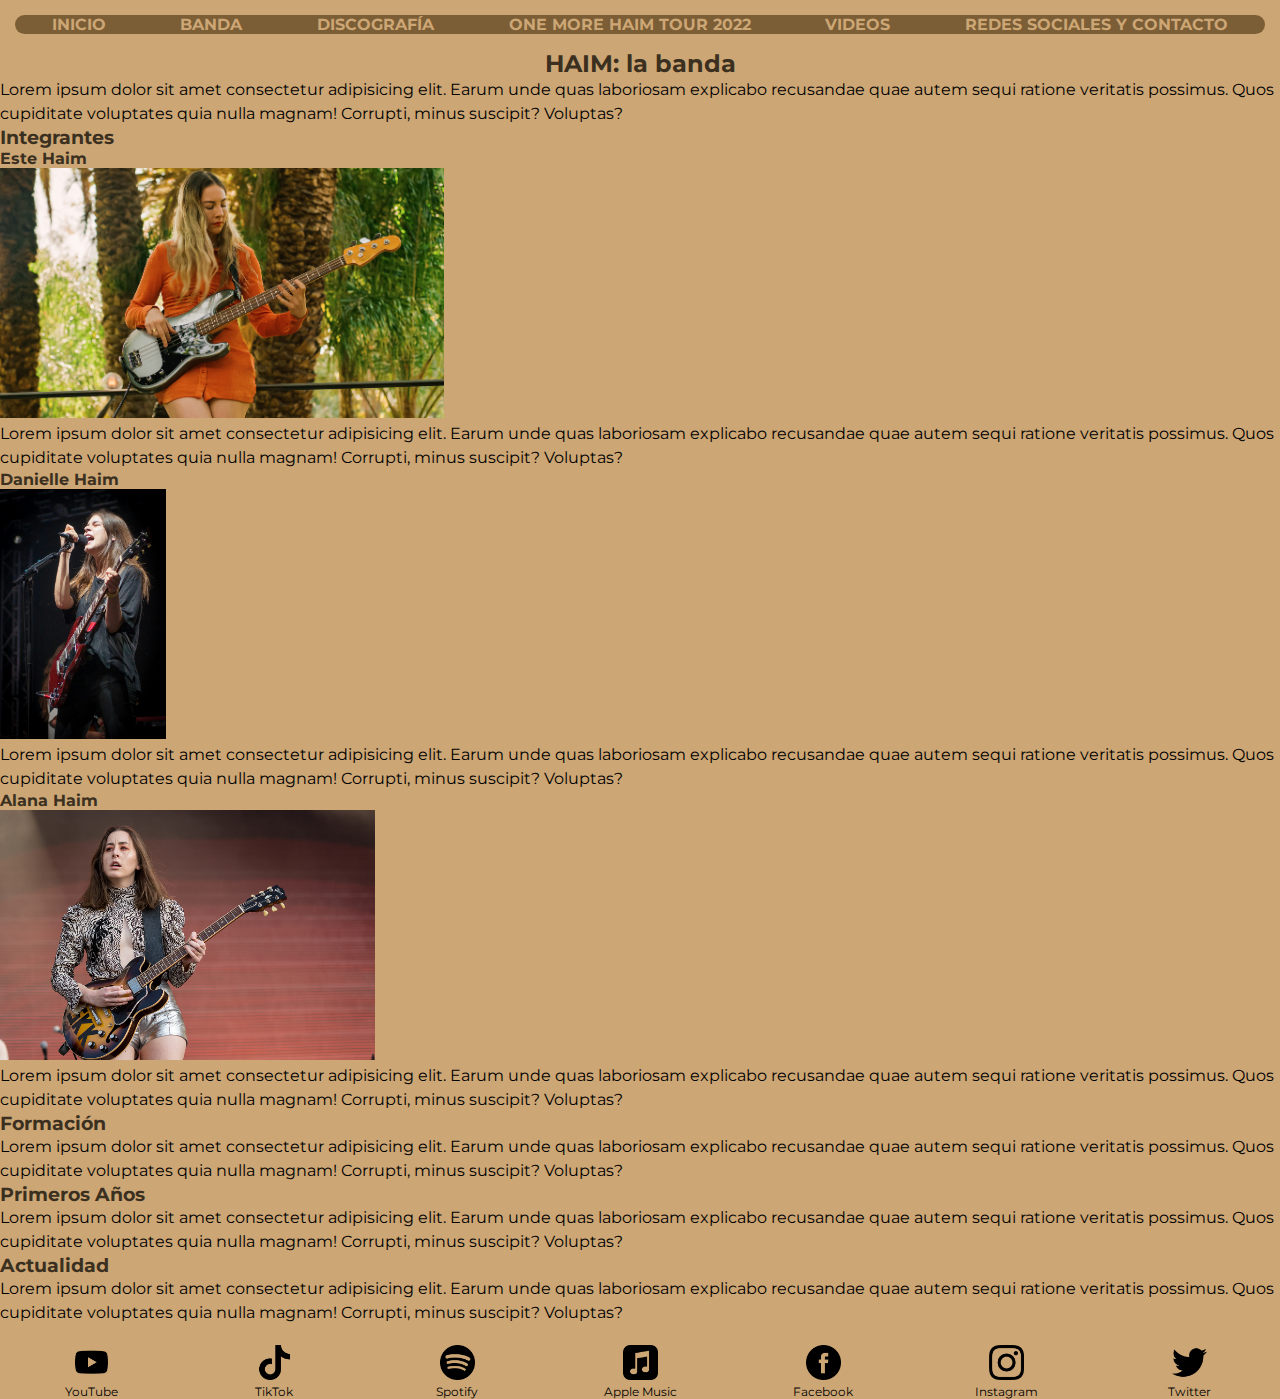
==== pages/banda.html @ 900359a2 "Primeros archivos luego de desafio grids" ====
<!DOCTYPE html>
<html lang="es">

<head>
    <meta charset="UTF-8">
    <meta http-equiv="X-UA-Compatible" content="IE=edge">
    <meta name="viewport" content="width=device-width, initial-scale=1.0">
    <title>HAIM - Banda</title>
    <link rel="stylesheet" href="../assets/css/style.css">
    <link rel="stylesheet" href="../assets/css/grid.css">
    <link rel="preconnect" href="https://fonts.googleapis.com">
    <link rel="preconnect" href="https://fonts.gstatic.com" crossorigin>
    <link href="https://fonts.googleapis.com/css2?family=Montserrat:wght@200;400;500;900&display=swap" rel="stylesheet">
</head>

<body class="bodyBanda">
    <header class="contenedorHeader">
        <nav class="contenedorBarra">
                <div class="menuOption">
                    <a href="../index.html">Inicio</a>
                </div>
                <div class="menuOption">
                        <a href="./banda.html">Banda</a>
                </div>
                <div class="menuOption">
                        <a href="./discografia.html">Discografía</a>
                </div>
                <div class="menuOption">
                        <a href="./tour.html">One More Haim Tour 2022</a>
                </div>
                <div class="menuOption">
                        <a href="./multimedia.html">Videos</a>
                </div>
                <div class="menuOption">
                        <a href="./redes.html">Redes sociales y contacto</a>
                </div>
        </nav>
    </header>
    
    <main>
        <h2>HAIM: la banda</h2>
        <div id="introducción">
            <p>
                Lorem ipsum dolor sit amet consectetur adipisicing elit. Earum unde quas laboriosam explicabo recusandae
                quae autem sequi ratione veritatis possimus. Quos cupiditate voluptates quia nulla magnam! Corrupti, minus
                suscipit? Voluptas?
            </p>
        </div>
        <div id="integrantes">
            <h3>Integrantes</h3>
            <h4>Este Haim</h4>
            <img src="../assets/img/este.jpeg" alt="Este Haim" height="250">
            <p>
                Lorem ipsum dolor sit amet consectetur adipisicing elit. Earum unde quas laboriosam explicabo recusandae
                quae autem sequi ratione veritatis possimus. Quos cupiditate voluptates quia nulla magnam! Corrupti, minus
                suscipit? Voluptas?
            </p>
            <h4>Danielle Haim</h4>
            <img src="../assets/img/danielle.jpeg" alt="Danielle Haim" height="250">
            <p>
                Lorem ipsum dolor sit amet consectetur adipisicing elit. Earum unde quas laboriosam explicabo recusandae
                quae autem sequi ratione veritatis possimus. Quos cupiditate voluptates quia nulla magnam! Corrupti, minus
                suscipit? Voluptas?
            </p>
            <h4>Alana Haim</h4>
            <img src="../assets/img/alana.jpeg" alt="Alana Haim" height="250">
            <p>
                Lorem ipsum dolor sit amet consectetur adipisicing elit. Earum unde quas laboriosam explicabo recusandae
                quae autem sequi ratione veritatis possimus. Quos cupiditate voluptates quia nulla magnam! Corrupti, minus
                suscipit? Voluptas?
            </p>
        </div>
        <div id="formación">
            <h3>Formación</h3>
            <p>
                Lorem ipsum dolor sit amet consectetur adipisicing elit. Earum unde quas laboriosam explicabo recusandae
                quae autem sequi ratione veritatis possimus. Quos cupiditate voluptates quia nulla magnam! Corrupti, minus
                suscipit? Voluptas?
            </p>
        </div>
        <div id="primerosAños">
            <h3>Primeros Años</h3>
            <p>
                Lorem ipsum dolor sit amet consectetur adipisicing elit. Earum unde quas laboriosam explicabo recusandae
                quae autem sequi ratione veritatis possimus. Quos cupiditate voluptates quia nulla magnam! Corrupti, minus
                suscipit? Voluptas?
            </p>
        </div>
        <div id="actualidad">
            <h3>Actualidad</h3>
            <p>
                Lorem ipsum dolor sit amet consectetur adipisicing elit. Earum unde quas laboriosam explicabo recusandae
                quae autem sequi ratione veritatis possimus. Quos cupiditate voluptates quia nulla magnam! Corrupti, minus
                suscipit? Voluptas?
            </p>
        </div>
    </main>

    <footer class="contenedorFooter">
        <div class="imagenesFooter"><a href="https://www.youtube.com/channel/UC9Dln8col-vr7GB1UTR789w"><img src="../assets/img/youtube.png" alt="YouTube logo"></a></div>
        <div class="imagenesFooter"><a href="https://www.tiktok.com/@haimtheband"><img src="../assets/img/tik_tok.png" alt="TikTok logo"></a></div>
        <div class="imagenesFooter"><a href="https://open.spotify.com/artist/4Ui2kfOqGujY81UcPrb5KE?si=7jF-mvYrQ4y7CS6mp-Qrcw"><img src="../assets/img/spotify.png" alt="Spotify logo"></a></div>
        <div class="imagenesFooter"><a href="https://music.apple.com/ar/artist/haim/164483115?l=en"><img src="../assets/img/music.png" alt="Apple Music logo"></a></div>
        <div class="imagenesFooter"><a href="https://www.facebook.com/haimtheband"><img src="../assets/img/facebook.png" alt="Facebook logo"></a></div>
        <div class="imagenesFooter"><a href="https://www.instagram.com/haimtheband/"><img src="../assets/img/instagram.png" alt="Instagram logo"></a></div>
        <div class="imagenesFooter"><a href="https://twitter.com/HAIMtheband"><img src="../assets/img/twitter.png" alt="Twitter logo"></a></div>
        <div>YouTube</div>
        <div>TikTok</div>
        <div>Spotify</div>
        <div>Apple Music</div>
        <div>Facebook</div>
        <div>Instagram</div>
        <div>Twitter</div>
    </footer>
</body>

</html>
---- assets/css/style.css ----
* {
    margin: 0;
    padding: 0;
}

body {
    font-family: 'Montserrat', sans-serif;
    background-color: rgb(204, 166, 116);
    min-height: 100vh;
}

.bodyIndex {
    background-image: url(../img/fondo1.jpeg);
    background-repeat: repeat-y;
    background-size: contain;
}

footer img {
    height: 35px;
    width: 35px;
}

.contenedorHeader {
    background-color: rgb(123, 93, 54);
    border-radius: 30px;
    margin: 15px;
}

.contenedorHeader--I {
    background-color: rgb(204, 166, 116);
}

.contenedorFooter {
    background-color: rgb(204, 166, 116);
    font-size: 12px;
    margin-top: 20px;
}

.menuOption a {
    text-decoration: none;
    font-size: 16px;
    color: rgb(204, 166, 116);
    text-transform: uppercase;
    font-weight: bold;
}

.menuOptionI a {
    text-decoration: none;
    font-size: 16px;
    color:  rgb(123, 93, 54);
    text-transform: uppercase;
    font-weight: bold;
}

.titulo {
    font-size: 100px;
    text-align: center;
    color: rgb(123, 93, 54);
}

/* ----------------------------------------------------- */
h2 {
    text-align: center;
    color: rgb(59, 48, 31);
}

h3 {
    color: rgb(59, 48, 31);
}

h4 {
    color: rgb(59, 48, 31);
}

p {
    line-height: 1.5;
}

.tablaTickets {
    color: rgb(59, 48, 31);
}

.formContacto {
    display: flex;
    flex-wrap: wrap; 
    flex-direction: column; 
    justify-content: space-evenly;
    margin-right: 70px;
    margin-left: 70px;
    margin-top: 30px;
}

.pContacto {
    text-align: center;
}
---- assets/css/grid.css ----
.bodyIndex {
    display: grid;
    grid-template-columns: 1fr;
    grid-template-rows: auto minmax(200px,550px) 85px;
    grid-template-areas: "header"
                         "main"
                         "footer";
}

.contenedorHeader--I {
    grid-area: header;
}

.contenedorMainI {
    grid-area: main;
}

.contenedorFooter--I {
    grid-area: footer;
}

.contenedorBarraI {
    height: 50px;
    display: grid;
    grid-gap: 1px;
    grid-template-columns: repeat(5, auto);
    justify-items: center;
    align-items: center;
}

.contenedorBarra {
    height: 50px;
    display: grid;
    grid-gap: 1px;
    grid-template-columns: repeat(6, auto);
    justify-items: center;
    align-items: center;
}

.contenedorMainI {
    display: grid;
    justify-items: center;
    align-items: center;
}

.contenedorFooter {
    display: grid;
    grid-gap: 1px;
    grid-template-columns: repeat(7, 1fr);
    grid-template-areas: repeat(7, 1fr);
    justify-items: center;
}

.imagenesFooter {
    align-self: end;
}

@media screen and (min-width: 768px) {
    .bodyIndex {
        display: grid;
        grid-template-columns: 1fr;
        grid-template-rows: auto minmax(200px,550px) 85px;
        grid-template-areas: "header"
                             "main"
                             "footer";
    }

    /* No sé cómo solucionar la visualización de la barra de navegación en 
    mobile */
    .contenedorBarra {
        height: auto;
        display: grid;
        grid-gap: 1px;
        grid-template-columns: repeat(6, auto);
        justify-items: center;
        align-items: center;
    }
}


/* !!!!!!!!!!!!!!!!!!!!!!!!!!!!!!!! */
/* No me funcionó la aplicación de grid en discografia.html */

/* .bodyDiscografia {
    display: grid;
    grid-gap: 10px;
    grid-template-columns: repeat(3, 1fr);
    grid-auto-rows: auto minmax(100px,auto) 85px;
    grid-template-areas: "headerD headerD headerD"
                         ". albumes ."
                         "album1 album2 album3"
                         "img1 img2 img3"
                         "p1 p2 p3"
                         ". colab ."
                         "col1 col2 col3"
                         "img4 img5 img6"
                         "p4 p5 p6"
                         ". sencillos ."
                         "sen1 sen2 sen3"
                         "img7 img8 img9"
                         "p7 p8 p9"
                         "footerD footerD footerD";
} 

.contenedorHeader--D {
    grid-area: headerD;
}

.albumes {
    grid-area: albumes;
}

.alb1 {
    grid-area: album1;
}

.alb2 {
    grid-area: album2;
}

.alb3 {
    grid-area: album3;
}

.img1 {
    grid-area: img1;
}

.img2 {
    grid-area: img2;
}

.img3 {
    grid-area: img3;
}

.p1 {
    grid-area: p1;
}

.p2 {
    grid-area: p2;
}

.p3 {
    grid-area: p3;
}

.colab {
    grid-area: colab;
}

.col1 {
    grid-area: col1;
}

.col2 {
    grid-area: col2;
}

.col3 {
    grid-area: col3;
}

.img4 {
    grid-area: img4;
}

.img5 {
    grid-area: img5;
}

.img6 {
    grid-area: img6;
}

.p4 {
    grid-area: p4;
}

.p5 {
    grid-area: p5;
}

.p6 {
    grid-area: p6;
}

.sencillos {
    grid-area: sencillos;
}

.sen1 {
    grid-area: sen1;
}

.sen2 {
    grid-area: sen2;
}

.sen3 {
    grid-area: sen3;
}

.img7 {
    grid-area: img7;
}

.img8 {
    grid-area: img8;
}

.img9 {
    grid-area: img9;
} 

.p7 {
    grid-area: p7;
}

.p8 {
    grid-area: p8;
}

.p9 {
    grid-area: p9;
}

.contenedorFooter--D {
    grid-area: footerD;
}  */

/* OTRAS PAGINAS */
/* Falta agregar grids a todas las páginas */
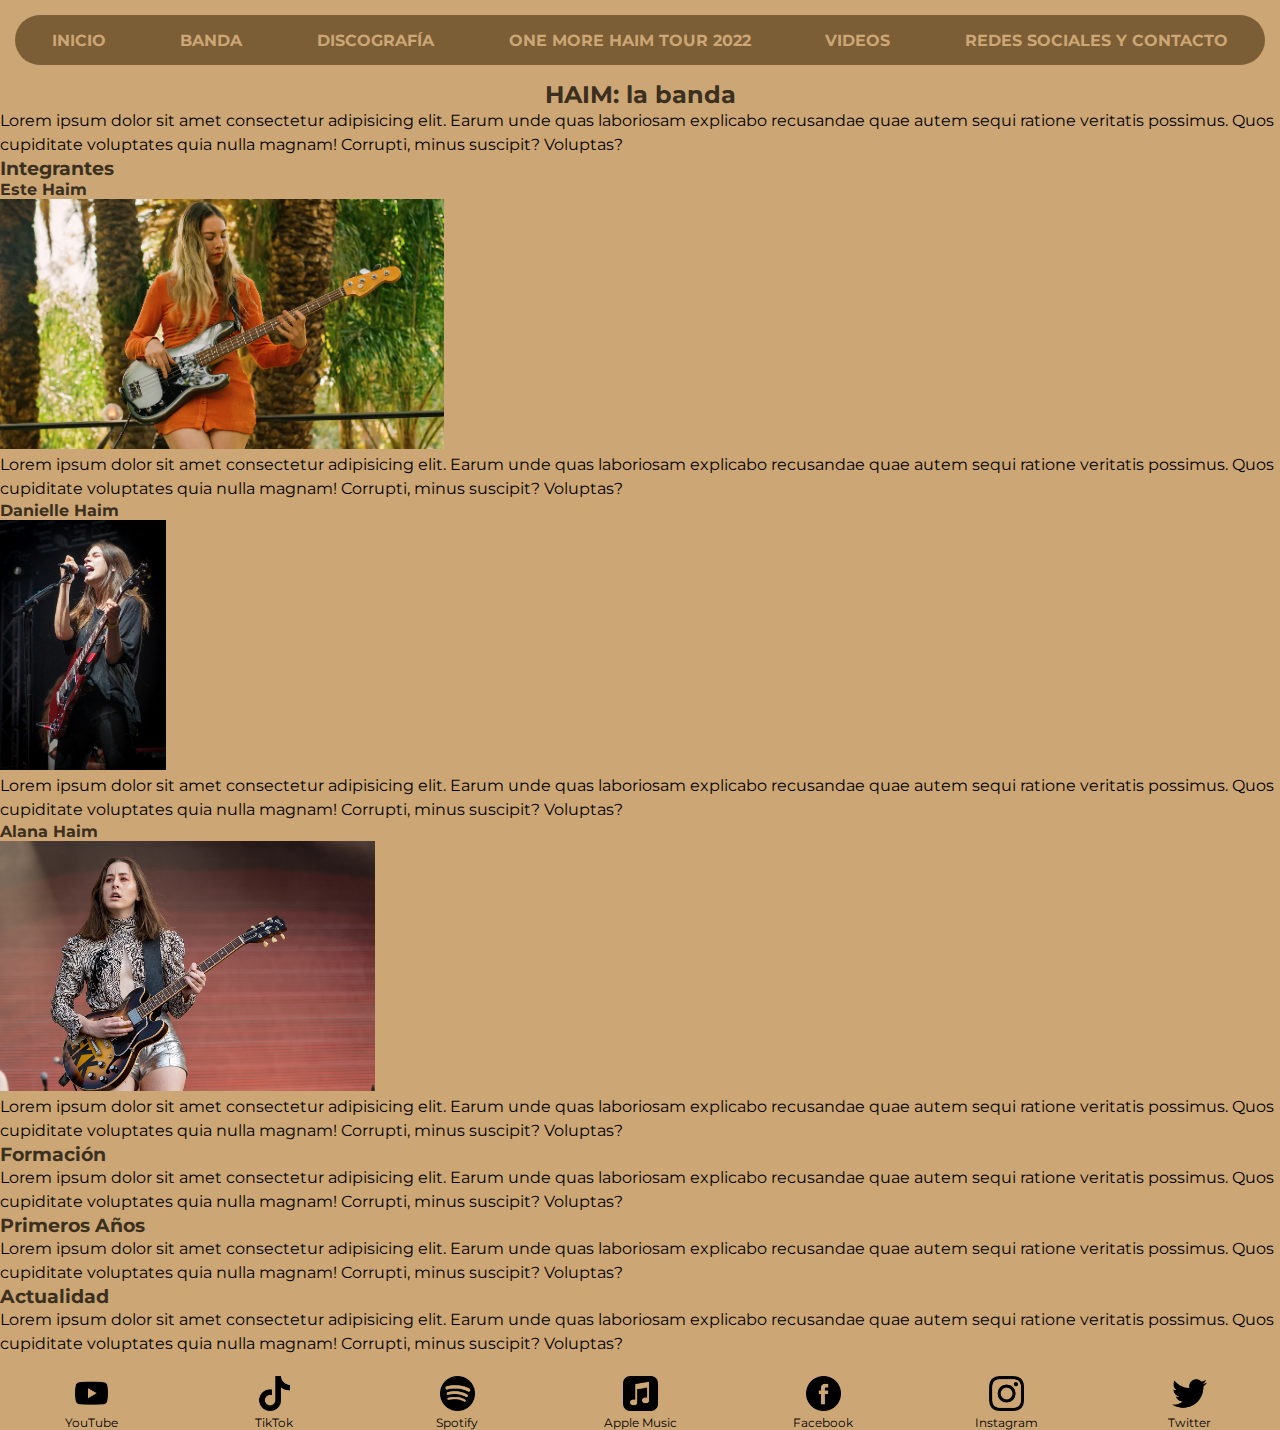
==== commit a19bff48: "agregue bootstrap a index y contacto" ====
--- a/pages/banda.html
+++ b/pages/banda.html
@@ -7,13 +7,12 @@
     <meta name="viewport" content="width=device-width, initial-scale=1.0">
     <title>HAIM - Banda</title>
     <link rel="stylesheet" href="../assets/css/style.css">
-    <link rel="stylesheet" href="../assets/css/grid.css">
     <link rel="preconnect" href="https://fonts.googleapis.com">
     <link rel="preconnect" href="https://fonts.gstatic.com" crossorigin>
     <link href="https://fonts.googleapis.com/css2?family=Montserrat:wght@200;400;500;900&display=swap" rel="stylesheet">
 </head>
 
-<body class="bodyBanda">
+<body class="bodyBanda container-fluid">
     <header class="contenedorHeader">
         <nav class="contenedorBarra">
                 <div class="menuOption">
@@ -38,8 +37,8 @@
     </header>
     
     <main>
-        <h2>HAIM: la banda</h2>
-        <div id="introducción">
+        <h2 class="col-xs-12 col-md-12 col-lg-12">HAIM: la banda</h2>
+        <div id="introducción" class="col-xs-12 col-md-12 col-lg-10">
             <p>
                 Lorem ipsum dolor sit amet consectetur adipisicing elit. Earum unde quas laboriosam explicabo recusandae
                 quae autem sequi ratione veritatis possimus. Quos cupiditate voluptates quia nulla magnam! Corrupti, minus
--- a/assets/css/style.css
+++ b/assets/css/style.css
@@ -5,7 +5,7 @@
 }
 
 body {
-    font-family: 'Montserrat', sans-serif;
+    font-family: 'Montserrat', sans-serif !important;
     background-color: rgb(204, 166, 116);
     min-height: 100vh;
 }
@@ -54,6 +54,7 @@
 }
 
 .titulo {
+    font-family: 'Montserrat', sans-serif;
     font-size: 100px;
     text-align: center;
     color: rgb(123, 93, 54);
@@ -93,4 +94,101 @@
 
 .pContacto {
     text-align: center;
-}+}
+
+/* ----------------------------------------------------- */
+.bodyIndex {
+    display: grid;
+    grid-template-columns: 1fr;
+    grid-template-rows: auto minmax(200px,550px) 85px;
+    grid-template-areas: "header"
+                         "main"
+                         "footer";
+}
+
+.contenedorHeader--I {
+    grid-area: header;
+}
+
+.contenedorMainI {
+    grid-area: main;
+}
+
+.contenedorFooter--I {
+    grid-area: footer;
+}
+
+.contenedorBarraI {
+    height: 50px;
+    display: grid;
+    grid-gap: 1px;
+    grid-template-columns: repeat(5, auto);
+    justify-items: center;
+    align-items: center;
+}
+
+.contenedorBarra {
+    height: 50px;
+    display: grid;
+    grid-gap: 1px;
+    grid-template-columns: repeat(6, auto);
+    justify-items: center;
+    align-items: center;
+}
+
+.contenedorMainI {
+    display: grid;
+    justify-items: center;
+    align-items: center;
+}
+
+.contenedorFooter {
+    display: grid;
+    grid-gap: 1px;
+    grid-template-columns: repeat(7, 1fr);
+    grid-template-areas: repeat(7, 1fr);
+    justify-items: center;
+}
+
+.imagenesFooter {
+    align-self: end;
+}
+
+@media screen and (min-width: 768px) {
+    .bodyIndex {
+        display: grid;
+        grid-template-columns: 1fr;
+        grid-template-rows: auto minmax(200px,550px) 85px;
+        grid-template-areas: "header"
+                             "main"
+                             "footer";
+    }
+
+    /* No sé cómo solucionar la visualización de la barra de navegación en 
+    mobile */
+    /* .contenedorBarra {
+        height: 50px;
+        display: grid;
+        grid-gap: 1px;
+        grid-template-columns: repeat(6, auto);
+        justify-items: center;
+        align-items: center;
+    } */
+}
+
+
+/* Animaciones index */
+.titulo:hover {
+    transition-timing-function: ease-in-out;  /**/
+    transform: scale(1.7);
+}
+
+
+/* Animaciones barra */
+.menuOption:hover {
+    transform: scale(1.3);
+}
+
+.menuOptionI:hover {
+    transform: scale(1.3);
+}
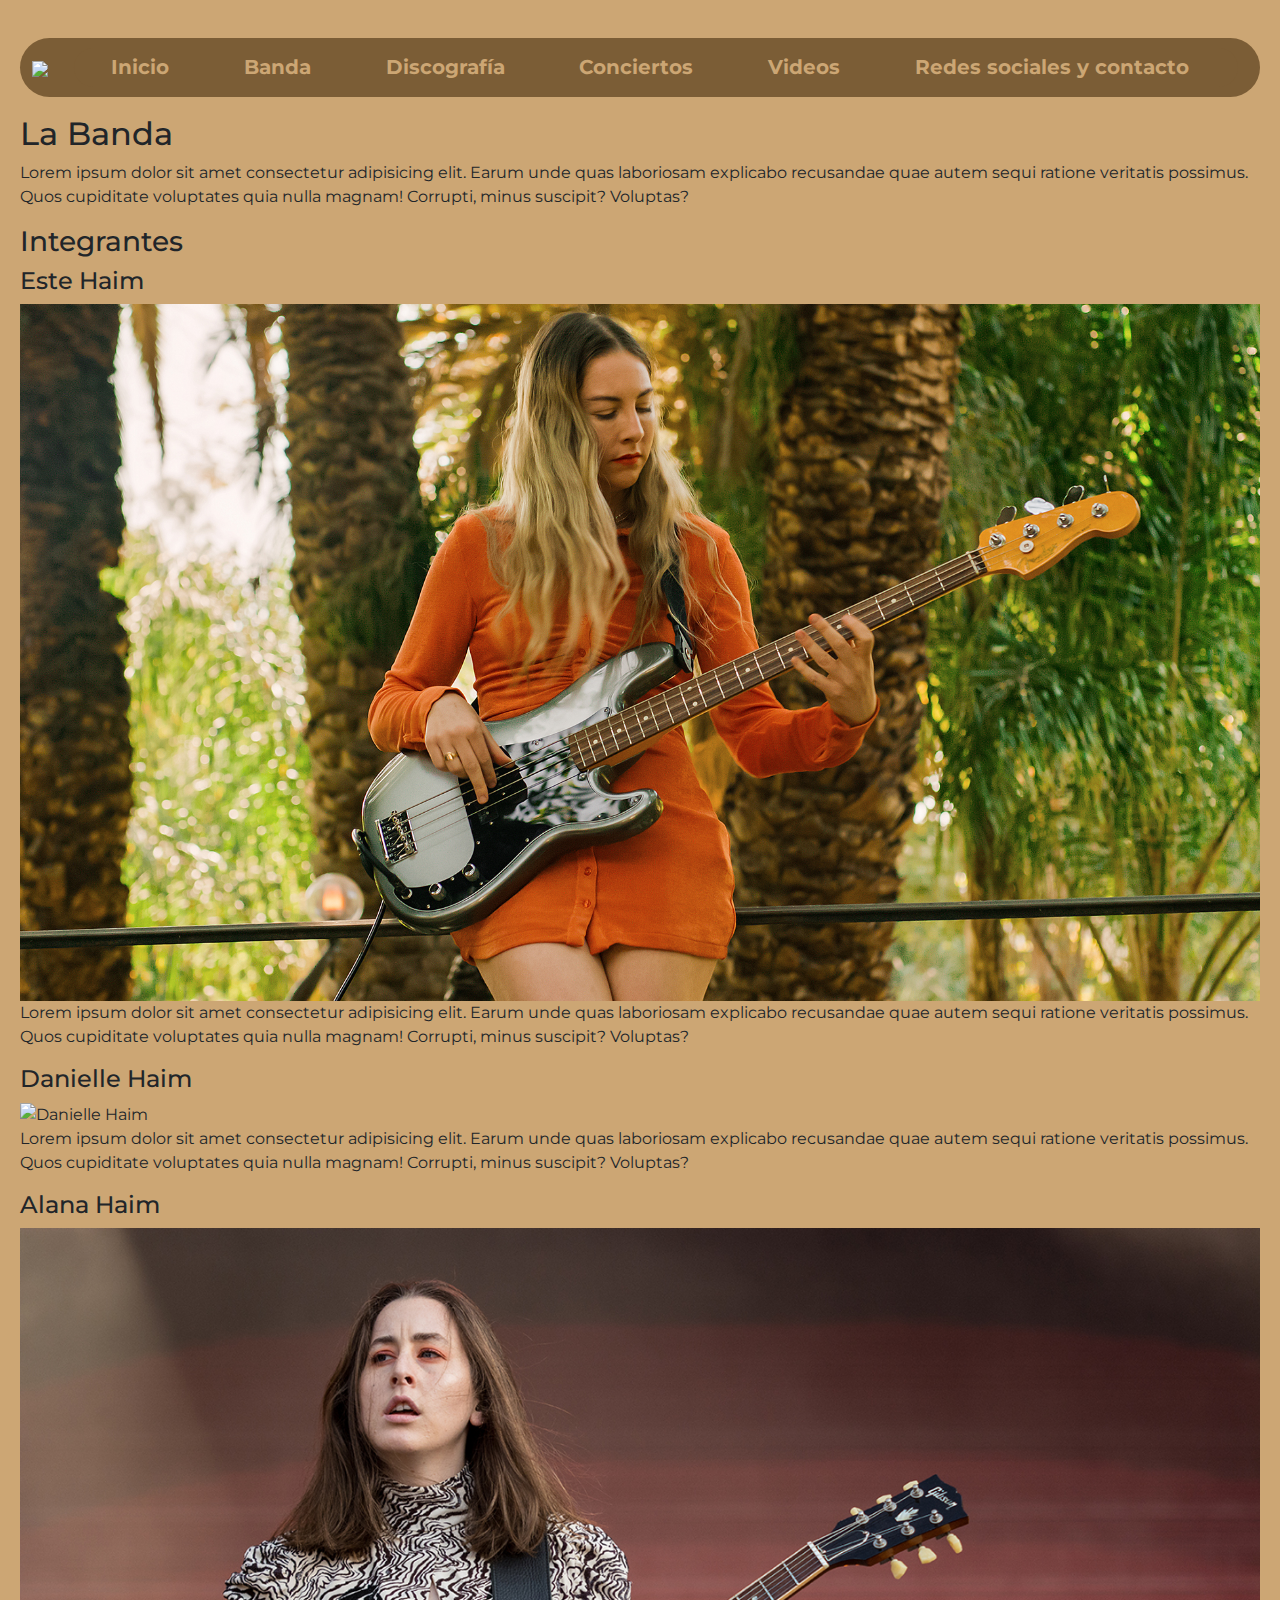
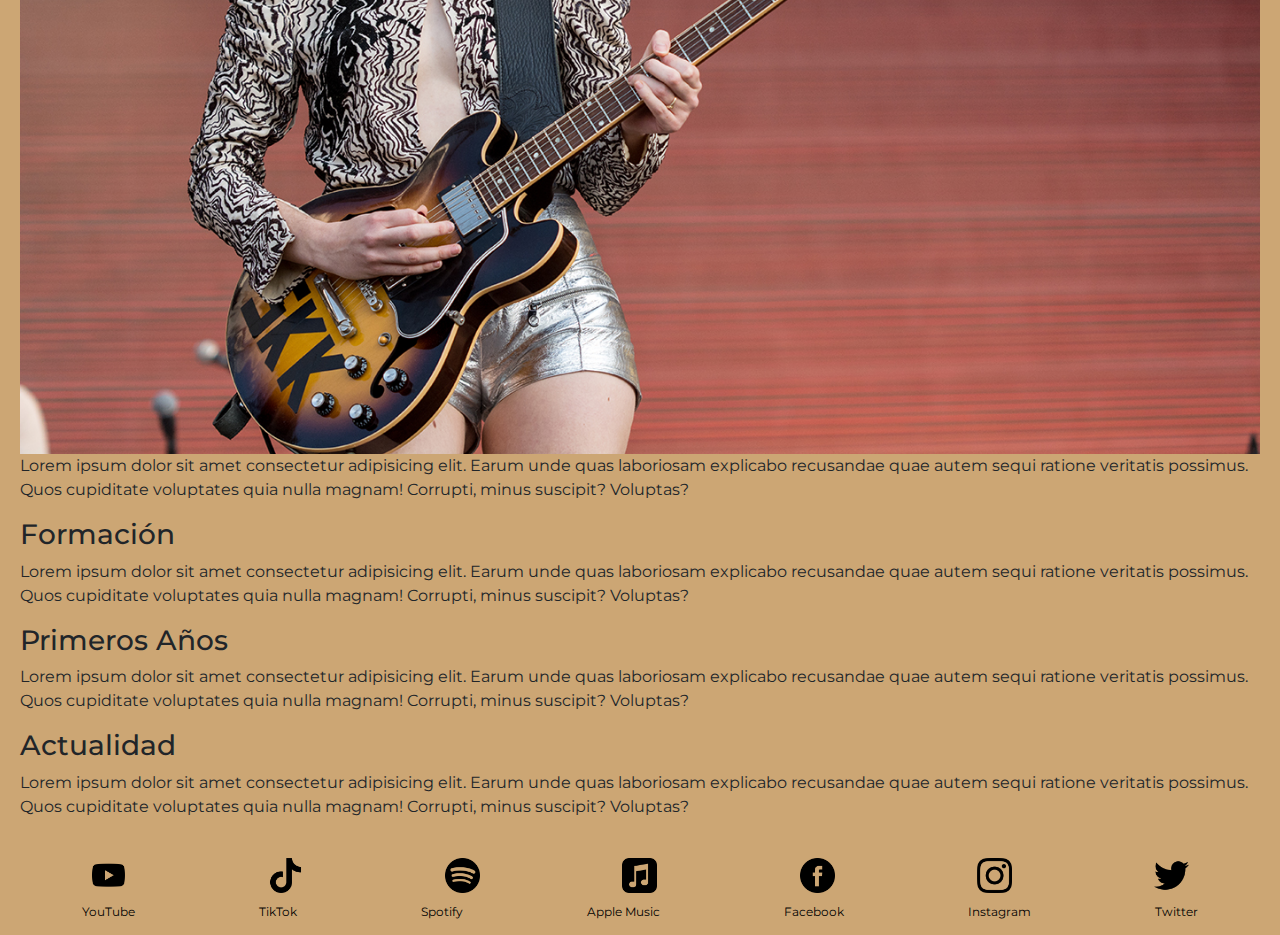
==== commit 2019ad1a: "arreglos footer" ====
--- a/pages/banda.html
+++ b/pages/banda.html
@@ -5,112 +5,138 @@
     <meta charset="UTF-8">
     <meta http-equiv="X-UA-Compatible" content="IE=edge">
     <meta name="viewport" content="width=device-width, initial-scale=1.0">
-    <title>HAIM - Banda</title>
+    <title>HAIM: Banda</title>
+    <link href="../assets/css/bootstrap.min.css" rel="stylesheet" integrity="sha384-1BmE4kWBq78iYhFldvKuhfTAU6auU8tT94WrHftjDbrCEXSU1oBoqyl2QvZ6jIW3" crossorigin="anonymous"> <!-- Bootstrap -->
     <link rel="stylesheet" href="../assets/css/style.css">
     <link rel="preconnect" href="https://fonts.googleapis.com">
     <link rel="preconnect" href="https://fonts.gstatic.com" crossorigin>
     <link href="https://fonts.googleapis.com/css2?family=Montserrat:wght@200;400;500;900&display=swap" rel="stylesheet">
+    <link rel="icon" href="./assets/img/favicon.webp">
 </head>
 
-<body class="bodyBanda container-fluid">
-    <header class="contenedorHeader">
-        <nav class="contenedorBarra">
-                <div class="menuOption">
-                    <a href="../index.html">Inicio</a>
-                </div>
-                <div class="menuOption">
-                        <a href="./banda.html">Banda</a>
-                </div>
-                <div class="menuOption">
-                        <a href="./discografia.html">Discografía</a>
-                </div>
-                <div class="menuOption">
-                        <a href="./tour.html">One More Haim Tour 2022</a>
-                </div>
-                <div class="menuOption">
-                        <a href="./multimedia.html">Videos</a>
-                </div>
-                <div class="menuOption">
-                        <a href="./redes.html">Redes sociales y contacto</a>
-                </div>
-        </nav>
+<body>
+    <header>
+        <nav class="navbar navbar-expand-lg navbar-light">
+            <div class="container-fluid">
+              <a class="navbar-brand" href="../index.html"><img src="../assets/img/logo.png" height="25px"></a>
+              <button class="navbar-toggler custom-toggler" type="button" data-bs-toggle="collapse" data-bs-target="#navbarSupportedContent"aria-controls="navbarSupportedContent" aria-expanded="false" aria-label="Toggle navigation">
+                <span class="navbar-toggler-icon"></span>
+              </button>
+              <div class="collapse navbar-collapse" id="navbarSupportedContent">
+                <ul class="navbar-nav me-auto mb-2 mb-lg-0 container-fluid justify-content-around">
+                  <li class="nav-item">
+                    <a class="nav-link active" aria-current="page" href="../index.html"><p>Inicio</p></a>
+                  </li>
+                  <li class="nav-item">
+                    <a class="nav-link active" aria-current="page" href="./banda.html"><p>Banda</p></a>
+                  </li>
+                  <li class="nav-item">
+                    <a class="nav-link active" aria-current="page" href="./discografia.html"><p>Discografía</p></a>
+                  </li>
+                  <li class="nav-item">
+                    <a class="nav-link active" aria-current="page" href="./tour.html"><p>Conciertos</p></a>
+                  </li>
+                  <li class="nav-item">
+                    <a class="nav-link active" aria-current="page" href="./multimedia.html"><p>Videos</p></a>
+                  </li>
+                  <li class="nav-item">
+                    <a class="nav-link active" aria-current="page" href="./redes.html"><p>Redes sociales y contacto</p></a>
+                  </li>
+                </ul>
+              </div>
+            </div>
+          </nav>
     </header>
-    
+
+
+    <!--CAMBIAR LAYOUT Y HACER IMG RESPONSIVE-->
     <main>
-        <h2 class="col-xs-12 col-md-12 col-lg-12">HAIM: la banda</h2>
-        <div id="introducción" class="col-xs-12 col-md-12 col-lg-10">
-            <p>
-                Lorem ipsum dolor sit amet consectetur adipisicing elit. Earum unde quas laboriosam explicabo recusandae
-                quae autem sequi ratione veritatis possimus. Quos cupiditate voluptates quia nulla magnam! Corrupti, minus
-                suscipit? Voluptas?
-            </p>
+      <h2>La Banda</h2>
+      <div>
+        <p>
+          Lorem ipsum dolor sit amet consectetur adipisicing elit. Earum unde quas laboriosam explicabo recusandae
+          quae autem sequi ratione veritatis possimus. Quos cupiditate voluptates quia nulla magnam! Corrupti, minus
+          suscipit? Voluptas?
+        </p>
+      </div>
+      <div class="integrantes">
+        <div><h3>Integrantes</h3></div>
+        <div class="este">
+          <div><h4>Este Haim</h4></div>
+          <div><img src="../assets/img/este.jpeg" alt="Este Haim" width="100%"></div>
+          <p>
+            Lorem ipsum dolor sit amet consectetur adipisicing elit. Earum unde quas laboriosam explicabo recusandae
+            quae autem sequi ratione veritatis possimus. Quos cupiditate voluptates quia nulla magnam! Corrupti, minus
+            suscipit? Voluptas?
+          </p>
         </div>
-        <div id="integrantes">
-            <h3>Integrantes</h3>
-            <h4>Este Haim</h4>
-            <img src="../assets/img/este.jpeg" alt="Este Haim" height="250">
-            <p>
-                Lorem ipsum dolor sit amet consectetur adipisicing elit. Earum unde quas laboriosam explicabo recusandae
-                quae autem sequi ratione veritatis possimus. Quos cupiditate voluptates quia nulla magnam! Corrupti, minus
-                suscipit? Voluptas?
-            </p>
-            <h4>Danielle Haim</h4>
-            <img src="../assets/img/danielle.jpeg" alt="Danielle Haim" height="250">
-            <p>
-                Lorem ipsum dolor sit amet consectetur adipisicing elit. Earum unde quas laboriosam explicabo recusandae
-                quae autem sequi ratione veritatis possimus. Quos cupiditate voluptates quia nulla magnam! Corrupti, minus
-                suscipit? Voluptas?
-            </p>
-            <h4>Alana Haim</h4>
-            <img src="../assets/img/alana.jpeg" alt="Alana Haim" height="250">
-            <p>
-                Lorem ipsum dolor sit amet consectetur adipisicing elit. Earum unde quas laboriosam explicabo recusandae
-                quae autem sequi ratione veritatis possimus. Quos cupiditate voluptates quia nulla magnam! Corrupti, minus
-                suscipit? Voluptas?
-            </p>
+        <div class="danielle">
+          <div><h4>Danielle Haim</h4></div>
+          <div><img src="../assets/img/dani.jpeg" alt="Danielle Haim" width="100%"></div>
+          <p>
+              Lorem ipsum dolor sit amet consectetur adipisicing elit. Earum unde quas laboriosam explicabo recusandae
+              quae autem sequi ratione veritatis possimus. Quos cupiditate voluptates quia nulla magnam! Corrupti, minus
+              suscipit? Voluptas?
+          </p>
         </div>
-        <div id="formación">
-            <h3>Formación</h3>
-            <p>
-                Lorem ipsum dolor sit amet consectetur adipisicing elit. Earum unde quas laboriosam explicabo recusandae
-                quae autem sequi ratione veritatis possimus. Quos cupiditate voluptates quia nulla magnam! Corrupti, minus
-                suscipit? Voluptas?
-            </p>
+        <div class="alana">
+          <div><h4>Alana Haim</h4></div>
+          <div><img src="../assets/img/alana.jpeg" alt="Alana Haim" width="100%"></div>
+          <p>
+              Lorem ipsum dolor sit amet consectetur adipisicing elit. Earum unde quas laboriosam explicabo recusandae
+              quae autem sequi ratione veritatis possimus. Quos cupiditate voluptates quia nulla magnam! Corrupti, minus
+              suscipit? Voluptas?
+          </p>
         </div>
-        <div id="primerosAños">
-            <h3>Primeros Años</h3>
-            <p>
-                Lorem ipsum dolor sit amet consectetur adipisicing elit. Earum unde quas laboriosam explicabo recusandae
-                quae autem sequi ratione veritatis possimus. Quos cupiditate voluptates quia nulla magnam! Corrupti, minus
-                suscipit? Voluptas?
-            </p>
-        </div>
-        <div id="actualidad">
-            <h3>Actualidad</h3>
-            <p>
-                Lorem ipsum dolor sit amet consectetur adipisicing elit. Earum unde quas laboriosam explicabo recusandae
-                quae autem sequi ratione veritatis possimus. Quos cupiditate voluptates quia nulla magnam! Corrupti, minus
-                suscipit? Voluptas?
-            </p>
-        </div>
+      </div>
+      <div class="formación">
+        <h3>Formación</h3>
+          <p>
+              Lorem ipsum dolor sit amet consectetur adipisicing elit. Earum unde quas laboriosam explicabo recusandae
+              quae autem sequi ratione veritatis possimus. Quos cupiditate voluptates quia nulla magnam! Corrupti, minus
+              suscipit? Voluptas?
+          </p>
+      </div>
+      <div class="primerosAños">
+          <h3>Primeros Años</h3>
+          <p>
+              Lorem ipsum dolor sit amet consectetur adipisicing elit. Earum unde quas laboriosam explicabo recusandae
+              quae autem sequi ratione veritatis possimus. Quos cupiditate voluptates quia nulla magnam! Corrupti, minus
+              suscipit? Voluptas?
+          </p>
+      </div>
+      <div class="actualidad">
+          <h3>Actualidad</h3>
+          <p>
+              Lorem ipsum dolor sit amet consectetur adipisicing elit. Earum unde quas laboriosam explicabo recusandae
+              quae autem sequi ratione veritatis possimus. Quos cupiditate voluptates quia nulla magnam! Corrupti, minus
+              suscipit? Voluptas?
+          </p>
+      </div>
     </main>
 
-    <footer class="contenedorFooter">
-        <div class="imagenesFooter"><a href="https://www.youtube.com/channel/UC9Dln8col-vr7GB1UTR789w"><img src="../assets/img/youtube.png" alt="YouTube logo"></a></div>
-        <div class="imagenesFooter"><a href="https://www.tiktok.com/@haimtheband"><img src="../assets/img/tik_tok.png" alt="TikTok logo"></a></div>
-        <div class="imagenesFooter"><a href="https://open.spotify.com/artist/4Ui2kfOqGujY81UcPrb5KE?si=7jF-mvYrQ4y7CS6mp-Qrcw"><img src="../assets/img/spotify.png" alt="Spotify logo"></a></div>
-        <div class="imagenesFooter"><a href="https://music.apple.com/ar/artist/haim/164483115?l=en"><img src="../assets/img/music.png" alt="Apple Music logo"></a></div>
-        <div class="imagenesFooter"><a href="https://www.facebook.com/haimtheband"><img src="../assets/img/facebook.png" alt="Facebook logo"></a></div>
-        <div class="imagenesFooter"><a href="https://www.instagram.com/haimtheband/"><img src="../assets/img/instagram.png" alt="Instagram logo"></a></div>
-        <div class="imagenesFooter"><a href="https://twitter.com/HAIMtheband"><img src="../assets/img/twitter.png" alt="Twitter logo"></a></div>
-        <div>YouTube</div>
-        <div>TikTok</div>
-        <div>Spotify</div>
-        <div>Apple Music</div>
-        <div>Facebook</div>
-        <div>Instagram</div>
-        <div>Twitter</div>
+    <footer class="row d-flex flex-column justify-content-center">
+        <div class="d-flex flex-row justify-content-around">
+                <div><a href="https://www.youtube.com/channel/UC9Dln8col-vr7GB1UTR789w"><img src="../assets/img/youtube.png" alt="YouTube logo"></a></div>
+                <div><a href="https://www.tiktok.com/@haimtheband"><img src="../assets/img/tik_tok.png" alt="TikTok logo"></a></div>
+                <div><a href="https://open.spotify.com/artist/4Ui2kfOqGujY81UcPrb5KE?si=7jF-mvYrQ4y7CS6mp-Qrcw"><img src="../assets/img/spotify.png" alt="Spotify logo"></a></div>
+                <div><a href="https://music.apple.com/ar/artist/haim/164483115?l=en"><img src="../assets/img/music.png" alt="Apple Music logo"></a></div>
+                <div><a href="https://www.facebook.com/haimtheband"><img src="../assets/img/facebook.png" alt="Facebook logo"></a></div>
+                <div><a href="https://www.instagram.com/haimtheband/"><img src="../assets/img/instagram.png" alt="Instagram logo"></a></div>
+                <div><a href="https://twitter.com/HAIMtheband"><img src="../assets/img/twitter.png" alt="Twitter logo"></a></div>
+        </div>
+        <div class="d-flex flex-row justify-content-around">
+            <div class="txt"><span>YouTube</span></div>
+            <div class="txt"><span>TikTok</span></div>
+            <div class="txt"><span>Spotify</span></div>
+            <div class="txt"><span>Apple Music</span></div>
+            <div class="txt"><span>Facebook</span></div>
+            <div class="txt"><span>Instagram</span></div>
+            <div class="txt"><span>Twitter</span></div>
+        </div>
     </footer>
+
+    <script src="../assets/js/bootstrap.bundle.min.js" integrity="sha384-ka7Sk0Gln4gmtz2MlQnikT1wXgYsOg+OMhuP+IlRH9sENBO0LRn5q+8nbTov4+1p" crossorigin="anonymous"></script> <!-- Bootstrap -->
 </body>
 
 </html>--- a/assets/css/style.css
+++ b/assets/css/style.css
@@ -1,194 +1,116 @@
+nav div {
+  background-color: #7b5d36;
+  margin: 10px;
+  border-radius: 30px;
+}
 
-* {
-    margin: 0;
-    padding: 0;
+nav ul li:hover {
+  -webkit-transform: scale(1.1);
+          transform: scale(1.1);
+}
+
+nav ul li a {
+  text-decoration: none;
+  font-size: 20px;
+  font-weight: bold;
+}
+
+nav ul li a p {
+  color: #cca674;
+  line-height: 23px;
+  margin: 0px;
+  padding: 0px;
+}
+
+footer {
+  background-color: #cca674;
+  margin-top: 40px;
+  height: 100px;
+  margin-left: -20px;
+  margin-right: -20px;
+}
+
+footer img {
+  height: 35px;
+  width: 35px;
+  margin: 10px;
+}
+
+footer div {
+  font-size: 12px;
+  color: black;
+}
+
+.txt {
+  letter-spacing: 3;
+}
+
+.bodyIndex {
+  background-image: url(../img/fondo1.jpeg);
+  background-repeat: repeat-y;
+  background-size: contain;
+}
+
+.mainIndex {
+  margin: 100px;
+  padding: 100px;
+}
+
+.mainIndex div:hover {
+  -webkit-transform: scale(1.5);
+          transform: scale(1.5);
+}
+
+.mainIndex div h1 {
+  font-family: 'Montserrat', sans-serif !important;
+  font-size: 100px;
+  text-align: center;
+  color: #7b5d36;
+}
+
+.botonesC {
+  background-color: #cca674;
+  border-color: #cca674;
+}
+
+.botonesC:hover {
+  -webkit-transform: scale(1.3);
+          transform: scale(1.3);
+  background-color: #cca674;
+  border-color: #cca674;
+}
+
+.tituloC {
+  color: #cca674;
+}
+
+.subtituloC {
+  color: #cca674;
+}
+
+.estiloC {
+  background-color: #7b5d36;
+  border-color: #7b5d36;
+  color: white;
+  border-radius: 25px;
+  padding: 10px;
+  margin: 10px;
+}
+
+.imagenC {
+  border-radius: 25px;
+}
+
+.separadorT {
+  padding: 20px;
+  font-family: 'Montserrat', sans-serif !important;
+  font-weight: bold;
 }
 
 body {
-    font-family: 'Montserrat', sans-serif !important;
-    background-color: rgb(204, 166, 116);
-    min-height: 100vh;
+  font-family: 'Montserrat', sans-serif;
+  padding: 20px 20px 0px 20px;
+  background-color: #cca674;
+  min-height: 100vh;
 }
-
-.bodyIndex {
-    background-image: url(../img/fondo1.jpeg);
-    background-repeat: repeat-y;
-    background-size: contain;
-}
-
-footer img {
-    height: 35px;
-    width: 35px;
-}
-
-.contenedorHeader {
-    background-color: rgb(123, 93, 54);
-    border-radius: 30px;
-    margin: 15px;
-}
-
-.contenedorHeader--I {
-    background-color: rgb(204, 166, 116);
-}
-
-.contenedorFooter {
-    background-color: rgb(204, 166, 116);
-    font-size: 12px;
-    margin-top: 20px;
-}
-
-.menuOption a {
-    text-decoration: none;
-    font-size: 16px;
-    color: rgb(204, 166, 116);
-    text-transform: uppercase;
-    font-weight: bold;
-}
-
-.menuOptionI a {
-    text-decoration: none;
-    font-size: 16px;
-    color:  rgb(123, 93, 54);
-    text-transform: uppercase;
-    font-weight: bold;
-}
-
-.titulo {
-    font-family: 'Montserrat', sans-serif;
-    font-size: 100px;
-    text-align: center;
-    color: rgb(123, 93, 54);
-}
-
-/* ----------------------------------------------------- */
-h2 {
-    text-align: center;
-    color: rgb(59, 48, 31);
-}
-
-h3 {
-    color: rgb(59, 48, 31);
-}
-
-h4 {
-    color: rgb(59, 48, 31);
-}
-
-p {
-    line-height: 1.5;
-}
-
-.tablaTickets {
-    color: rgb(59, 48, 31);
-}
-
-.formContacto {
-    display: flex;
-    flex-wrap: wrap; 
-    flex-direction: column; 
-    justify-content: space-evenly;
-    margin-right: 70px;
-    margin-left: 70px;
-    margin-top: 30px;
-}
-
-.pContacto {
-    text-align: center;
-}
-
-/* ----------------------------------------------------- */
-.bodyIndex {
-    display: grid;
-    grid-template-columns: 1fr;
-    grid-template-rows: auto minmax(200px,550px) 85px;
-    grid-template-areas: "header"
-                         "main"
-                         "footer";
-}
-
-.contenedorHeader--I {
-    grid-area: header;
-}
-
-.contenedorMainI {
-    grid-area: main;
-}
-
-.contenedorFooter--I {
-    grid-area: footer;
-}
-
-.contenedorBarraI {
-    height: 50px;
-    display: grid;
-    grid-gap: 1px;
-    grid-template-columns: repeat(5, auto);
-    justify-items: center;
-    align-items: center;
-}
-
-.contenedorBarra {
-    height: 50px;
-    display: grid;
-    grid-gap: 1px;
-    grid-template-columns: repeat(6, auto);
-    justify-items: center;
-    align-items: center;
-}
-
-.contenedorMainI {
-    display: grid;
-    justify-items: center;
-    align-items: center;
-}
-
-.contenedorFooter {
-    display: grid;
-    grid-gap: 1px;
-    grid-template-columns: repeat(7, 1fr);
-    grid-template-areas: repeat(7, 1fr);
-    justify-items: center;
-}
-
-.imagenesFooter {
-    align-self: end;
-}
-
-@media screen and (min-width: 768px) {
-    .bodyIndex {
-        display: grid;
-        grid-template-columns: 1fr;
-        grid-template-rows: auto minmax(200px,550px) 85px;
-        grid-template-areas: "header"
-                             "main"
-                             "footer";
-    }
-
-    /* No sé cómo solucionar la visualización de la barra de navegación en 
-    mobile */
-    /* .contenedorBarra {
-        height: 50px;
-        display: grid;
-        grid-gap: 1px;
-        grid-template-columns: repeat(6, auto);
-        justify-items: center;
-        align-items: center;
-    } */
-}
-
-
-/* Animaciones index */
-.titulo:hover {
-    transition-timing-function: ease-in-out;  /**/
-    transform: scale(1.7);
-}
-
-
-/* Animaciones barra */
-.menuOption:hover {
-    transform: scale(1.3);
-}
-
-.menuOptionI:hover {
-    transform: scale(1.3);
-}
+/*# sourceMappingURL=style.css.map */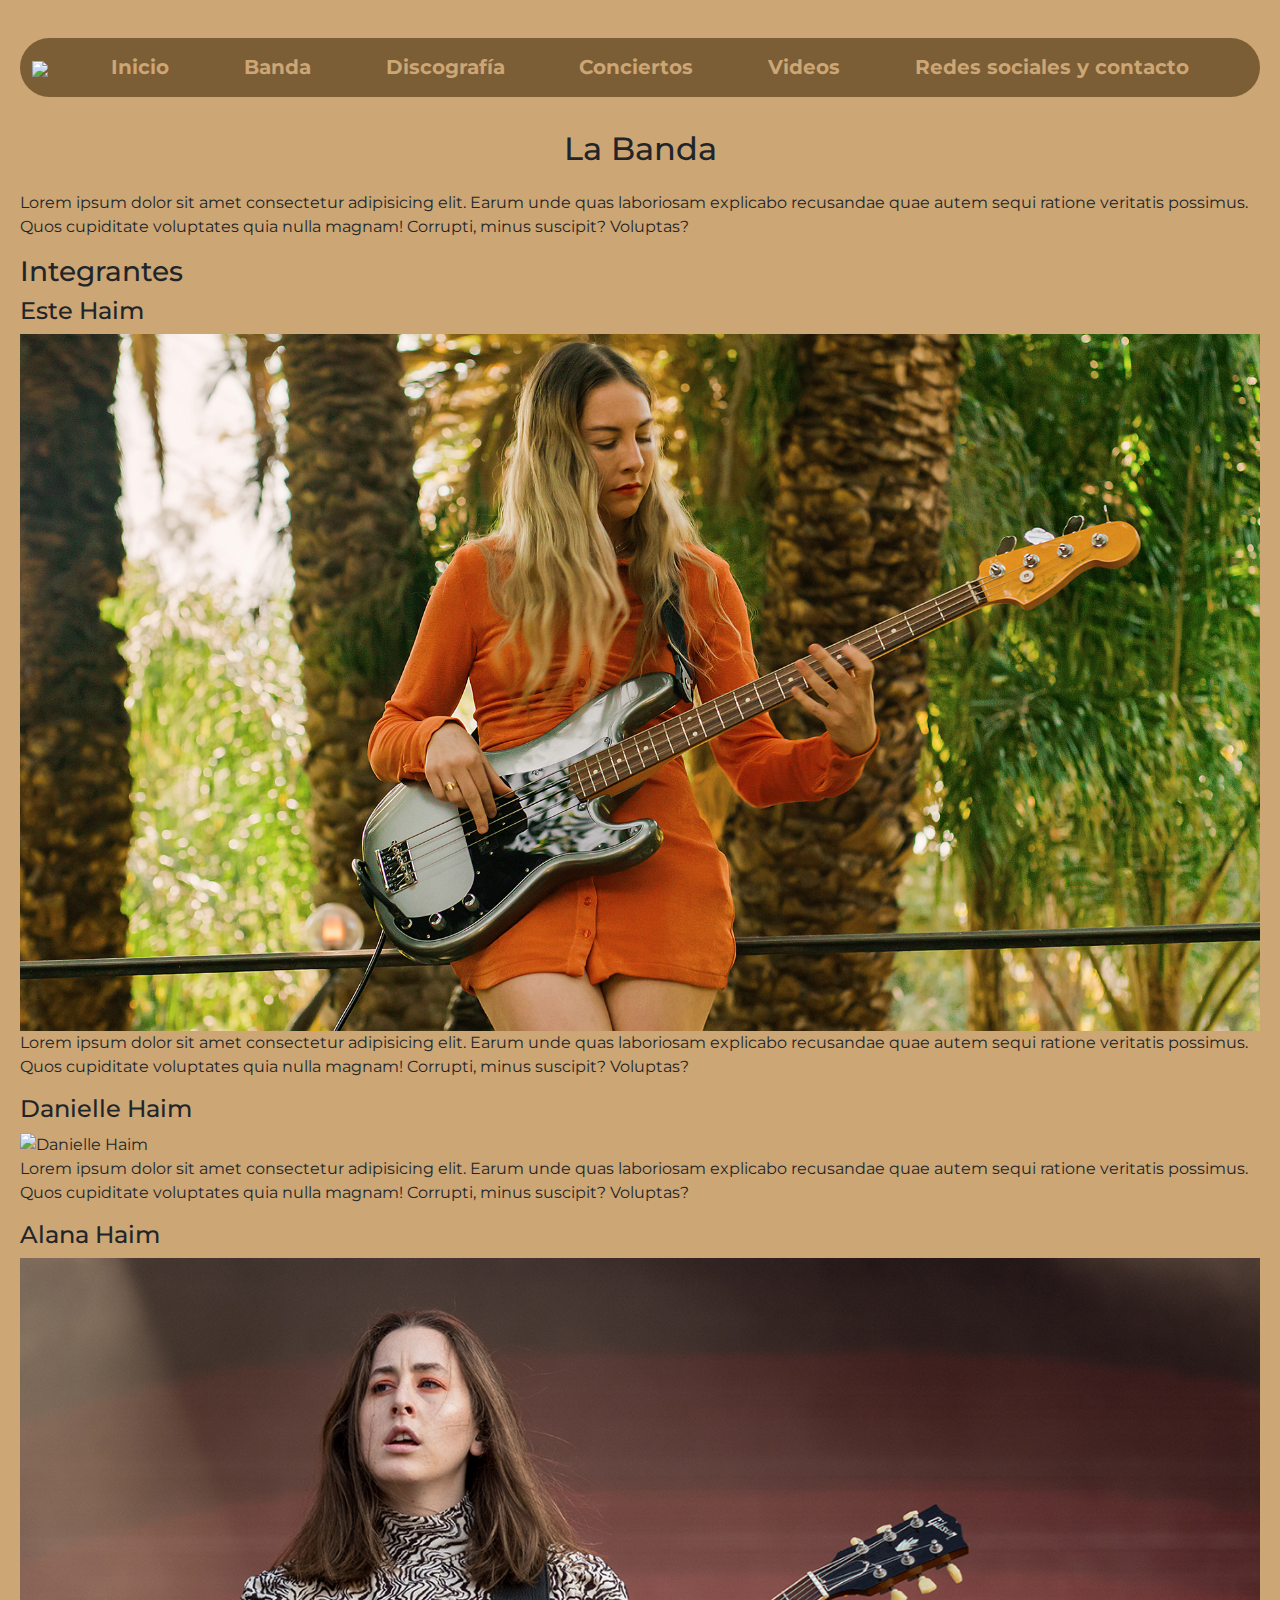
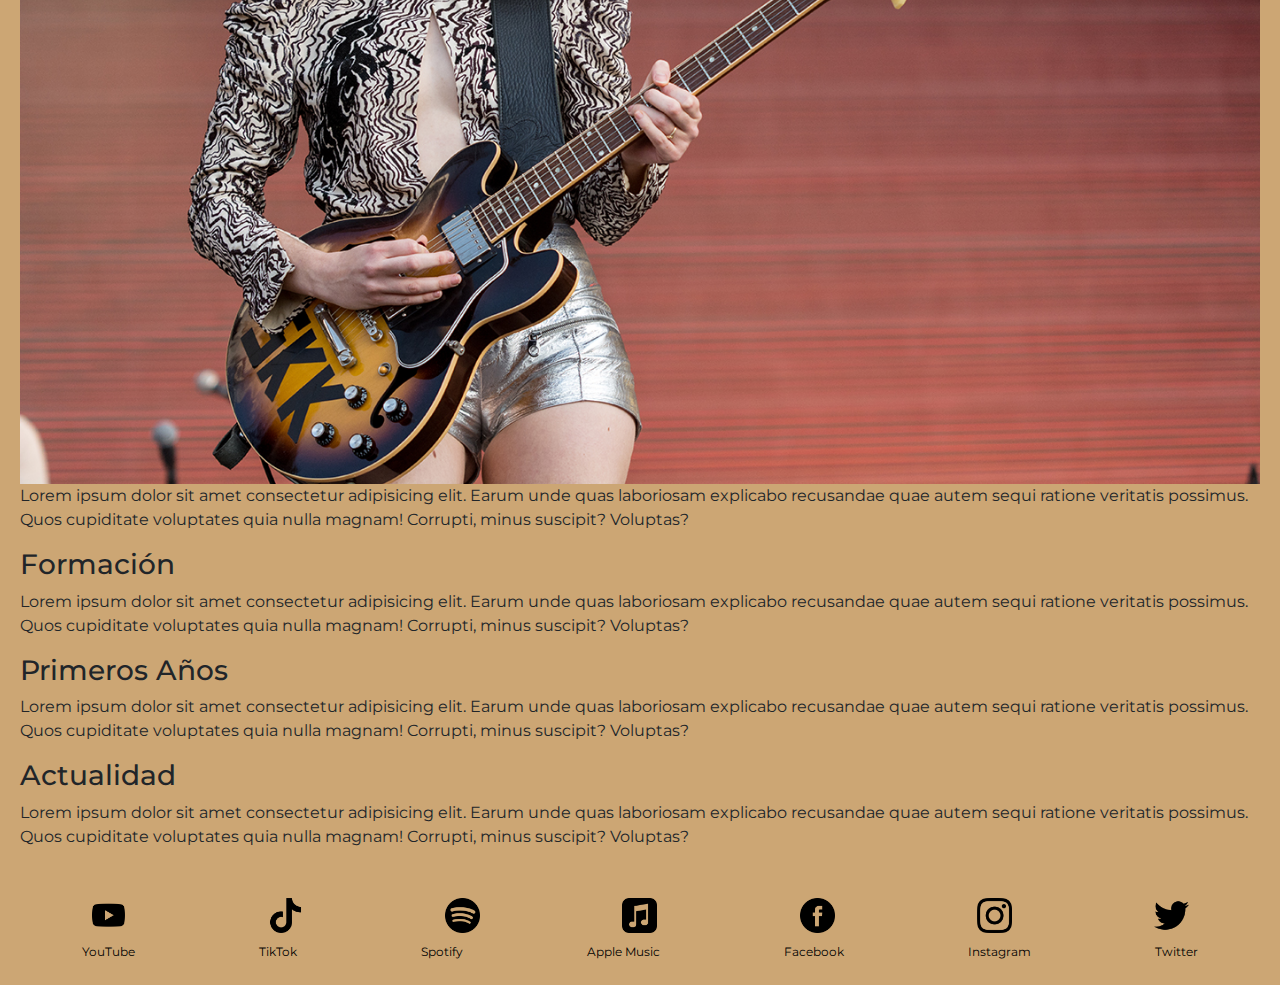
==== commit 83ebfcf1: "cambios tabla tickets" ====
--- a/pages/banda.html
+++ b/pages/banda.html
@@ -51,7 +51,7 @@
 
     <!--CAMBIAR LAYOUT Y HACER IMG RESPONSIVE-->
     <main>
-      <h2>La Banda</h2>
+      <h2 class="text-center">La Banda</h2>
       <div>
         <p>
           Lorem ipsum dolor sit amet consectetur adipisicing elit. Earum unde quas laboriosam explicabo recusandae
--- a/assets/css/style.css
+++ b/assets/css/style.css
@@ -2,11 +2,6 @@
   background-color: #7b5d36;
   margin: 10px;
   border-radius: 30px;
-}
-
-nav ul li:hover {
-  -webkit-transform: scale(1.1);
-          transform: scale(1.1);
 }
 
 nav ul li a {
@@ -22,12 +17,30 @@
   padding: 0px;
 }
 
+.custom-toggler:focus {
+  outline: none;
+  -webkit-box-shadow: none;
+          box-shadow: none;
+}
+
+.custom-toggler:active {
+  outline: none;
+  -webkit-box-shadow: none;
+          box-shadow: none;
+}
+
+@media (min-width: 992px) {
+  nav ul li:hover {
+    -webkit-transform: scale(1.1);
+            transform: scale(1.1);
+  }
+}
+
 footer {
   background-color: #cca674;
-  margin-top: 40px;
-  height: 100px;
-  margin-left: -20px;
-  margin-right: -20px;
+  height: 120px;
+  margin: 40px -20px 0px -20px;
+  padding: 0px;
 }
 
 footer img {
@@ -45,6 +58,16 @@
   letter-spacing: 3;
 }
 
+@media (max-width: 575px) {
+  footer img {
+    height: 25px;
+    width: 25px;
+  }
+  footer span {
+    display: none;
+  }
+}
+
 .bodyIndex {
   background-image: url(../img/fondo1.jpeg);
   background-repeat: repeat-y;
@@ -52,20 +75,28 @@
 }
 
 .mainIndex {
-  margin: 100px;
-  padding: 100px;
+  min-height: 70vh;
 }
 
 .mainIndex div:hover {
-  -webkit-transform: scale(1.5);
-          transform: scale(1.5);
+  -webkit-transform: scale(1.2);
+          transform: scale(1.2);
 }
 
-.mainIndex div h1 {
-  font-family: 'Montserrat', sans-serif !important;
-  font-size: 100px;
-  text-align: center;
-  color: #7b5d36;
+.mainIndex div img {
+  height: 100px;
+}
+
+@media (max-width: 575px) {
+  .mainIndex div img {
+    height: 65px;
+  }
+}
+
+@media (min-width: 576px) and (max-width: 767px) {
+  .mainIndex div img {
+    height: 80px;
+  }
 }
 
 .botonesC {
@@ -103,7 +134,17 @@
 
 .separadorT {
   padding: 20px;
-  font-family: 'Montserrat', sans-serif !important;
+  font-family: 'Montserrat', sans-serif;
+  font-weight: bold;
+}
+
+.tablaTickets {
+  border: 1px solid #3b301f;
+  background: #ffe9ba;
+}
+
+.tablaTickets a {
+  color: #7b5d36;
   font-weight: bold;
 }
 
@@ -113,4 +154,8 @@
   background-color: #cca674;
   min-height: 100vh;
 }
+
+h2 {
+  padding: 15px;
+}
 /*# sourceMappingURL=style.css.map */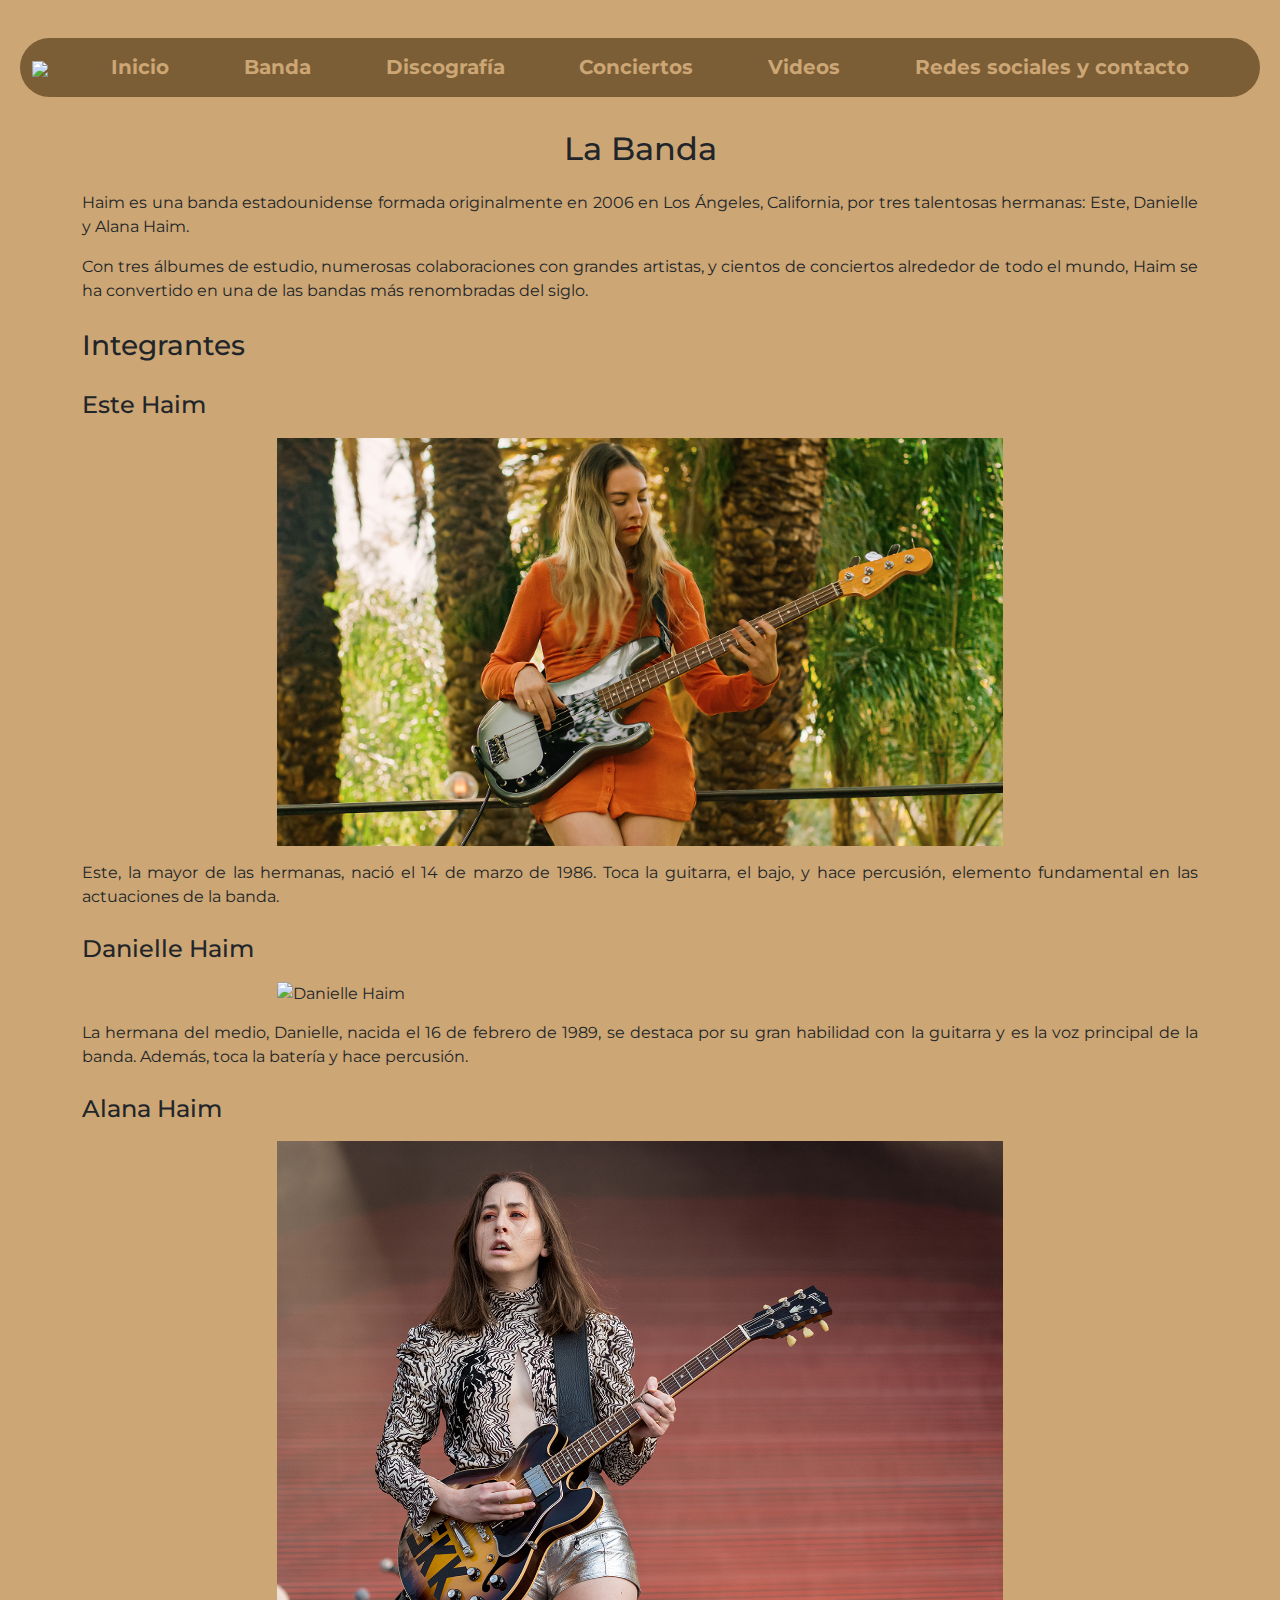
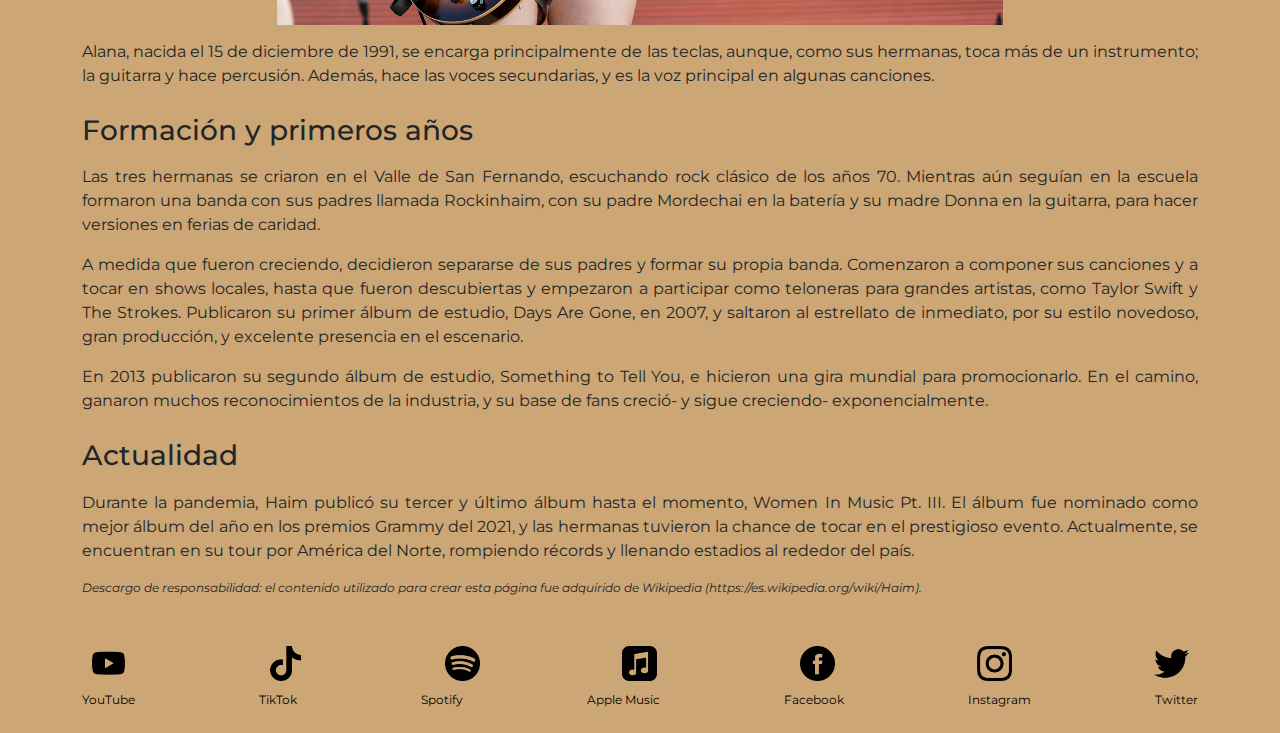
==== commit f9880c70: "contenido banda v1" ====
--- a/pages/banda.html
+++ b/pages/banda.html
@@ -48,71 +48,58 @@
           </nav>
     </header>
 
-
-    <!--CAMBIAR LAYOUT Y HACER IMG RESPONSIVE-->
-    <main>
+    <main class="container">
       <h2 class="text-center">La Banda</h2>
       <div>
-        <p>
-          Lorem ipsum dolor sit amet consectetur adipisicing elit. Earum unde quas laboriosam explicabo recusandae
-          quae autem sequi ratione veritatis possimus. Quos cupiditate voluptates quia nulla magnam! Corrupti, minus
-          suscipit? Voluptas?
+        <p class="bandTxt">
+          Haim es una banda estadounidense formada originalmente en 2006 en Los Ángeles, California, por tres talentosas hermanas: Este, Danielle y Alana Haim.
         </p>
-      </div>
-      <div class="integrantes">
+        <p class="bandTxt">
+          Con tres álbumes de estudio, numerosas colaboraciones con grandes artistas, y cientos de conciertos alrededor de todo el mundo, Haim se ha convertido en una de las bandas más renombradas del siglo.
+        </p>
+      <div>
         <div><h3>Integrantes</h3></div>
-        <div class="este">
+        <div>
           <div><h4>Este Haim</h4></div>
-          <div><img src="../assets/img/este.jpeg" alt="Este Haim" width="100%"></div>
-          <p>
-            Lorem ipsum dolor sit amet consectetur adipisicing elit. Earum unde quas laboriosam explicabo recusandae
-            quae autem sequi ratione veritatis possimus. Quos cupiditate voluptates quia nulla magnam! Corrupti, minus
-            suscipit? Voluptas?
+          <div><img class="img-responsive center-block d-block mx-auto bandImg" src="../assets/img/este.jpeg" alt="Este Haim"></div>
+          <p class="bandTxt">
+            Este, la mayor de las hermanas, nació el 14 de marzo de 1986. Toca la guitarra, el bajo, y hace percusión, elemento fundamental en las actuaciones de la banda.
           </p>
         </div>
-        <div class="danielle">
+        <div>
           <div><h4>Danielle Haim</h4></div>
-          <div><img src="../assets/img/dani.jpeg" alt="Danielle Haim" width="100%"></div>
-          <p>
-              Lorem ipsum dolor sit amet consectetur adipisicing elit. Earum unde quas laboriosam explicabo recusandae
-              quae autem sequi ratione veritatis possimus. Quos cupiditate voluptates quia nulla magnam! Corrupti, minus
-              suscipit? Voluptas?
+          <div><img class="img-responsive center-block d-block mx-auto bandImg" src="../assets/img/dani.jpeg" alt="Danielle Haim"></div>
+          <p class="bandTxt">
+            La hermana del medio, Danielle, nacida  el 16 de febrero de 1989, se destaca por su gran habilidad con la guitarra y es la voz principal de la banda. Además, toca la batería y hace percusión.
           </p>
         </div>
-        <div class="alana">
+        <div>
           <div><h4>Alana Haim</h4></div>
-          <div><img src="../assets/img/alana.jpeg" alt="Alana Haim" width="100%"></div>
-          <p>
-              Lorem ipsum dolor sit amet consectetur adipisicing elit. Earum unde quas laboriosam explicabo recusandae
-              quae autem sequi ratione veritatis possimus. Quos cupiditate voluptates quia nulla magnam! Corrupti, minus
-              suscipit? Voluptas?
+          <div><img class="img-responsive center-block d-block mx-auto bandImg" src="../assets/img/alana.jpeg" alt="Alana Haim"></div>
+          <p class="bandTxt">
+            Alana, nacida el 15 de diciembre de 1991, se encarga principalmente de las teclas, aunque, como sus hermanas, toca más de un instrumento; la guitarra y hace percusión. Además, hace las voces secundarias, y es la voz principal en algunas canciones.
           </p>
         </div>
       </div>
-      <div class="formación">
-        <h3>Formación</h3>
-          <p>
-              Lorem ipsum dolor sit amet consectetur adipisicing elit. Earum unde quas laboriosam explicabo recusandae
-              quae autem sequi ratione veritatis possimus. Quos cupiditate voluptates quia nulla magnam! Corrupti, minus
-              suscipit? Voluptas?
+      <div>
+        <h3>Formación y primeros años</h3>
+          <p class="bandTxt">
+            Las tres hermanas se criaron en el Valle de San Fernando, escuchando rock clásico de los años 70. Mientras aún seguían en la escuela formaron una banda con sus padres llamada Rockinhaim, con su padre Mordechai en la batería y su madre Donna en la guitarra, para hacer versiones en ferias de caridad.
+          </p>
+          <p class="bandTxt">
+            A medida que fueron creciendo, decidieron separarse de sus padres y formar su propia banda. Comenzaron a componer sus canciones y a tocar en shows locales, hasta que fueron descubiertas y empezaron a participar como teloneras para grandes artistas, como Taylor Swift y The Strokes. Publicaron su primer álbum de estudio, Days Are Gone, en 2007, y saltaron al estrellato de inmediato, por su estilo novedoso, gran producción, y excelente presencia en el escenario.
+          </p>
+          <p class="bandTxt">
+            En 2013 publicaron su segundo álbum de estudio, Something to Tell You, e hicieron una gira mundial para promocionarlo. En el camino, ganaron muchos reconocimientos de la industria, y su base de fans creció- y sigue creciendo- exponencialmente.
           </p>
       </div>
-      <div class="primerosAños">
-          <h3>Primeros Años</h3>
-          <p>
-              Lorem ipsum dolor sit amet consectetur adipisicing elit. Earum unde quas laboriosam explicabo recusandae
-              quae autem sequi ratione veritatis possimus. Quos cupiditate voluptates quia nulla magnam! Corrupti, minus
-              suscipit? Voluptas?
+      <div>
+          <h3>Actualidad</h3>
+          <p class="bandTxt">
+            Durante la pandemia, Haim publicó su tercer y último álbum hasta el momento, Women In Music Pt. III. El álbum fue nominado como mejor álbum del año en los premios Grammy del 2021, y las hermanas tuvieron la chance de tocar en el prestigioso evento. Actualmente, se encuentran en su tour por América del Norte, rompiendo récords y llenando estadios al rededor del país.
           </p>
       </div>
-      <div class="actualidad">
-          <h3>Actualidad</h3>
-          <p>
-              Lorem ipsum dolor sit amet consectetur adipisicing elit. Earum unde quas laboriosam explicabo recusandae
-              quae autem sequi ratione veritatis possimus. Quos cupiditate voluptates quia nulla magnam! Corrupti, minus
-              suscipit? Voluptas?
-          </p>
-      </div>
+      <p class="disclaimer">Descargo de responsabilidad: el contenido utilizado para crear esta página fue adquirido de Wikipedia (https://es.wikipedia.org/wiki/Haim).</p>
     </main>
 
     <footer class="row d-flex flex-column justify-content-center">
--- a/assets/css/style.css
+++ b/assets/css/style.css
@@ -148,6 +148,41 @@
   font-weight: bold;
 }
 
+.bandImg {
+  width: 65%;
+  padding-bottom: 15px;
+}
+
+.bandTxt {
+  text-align: justify;
+}
+
+.disclaimer {
+  font-size: 12px;
+  text-align: justify;
+  font-style: italic;
+}
+
+.video {
+  width: 60%;
+  height: 400px;
+  display: block;
+  margin: 0 auto;
+  padding-bottom: 20px;
+}
+
+@media (max-width: 575px) {
+  .video {
+    height: auto;
+  }
+}
+
+@media (min-width: 576px) and (max-width: 767px) {
+  .video {
+    height: auto;
+  }
+}
+
 body {
   font-family: 'Montserrat', sans-serif;
   padding: 20px 20px 0px 20px;
@@ -156,6 +191,14 @@
 }
 
 h2 {
-  padding: 15px;
+  padding: 15px 0px 15px;
+}
+
+h3 {
+  padding: 10px 0px 10px;
+}
+
+h4 {
+  padding: 10px 0px 10px;
 }
 /*# sourceMappingURL=style.css.map */